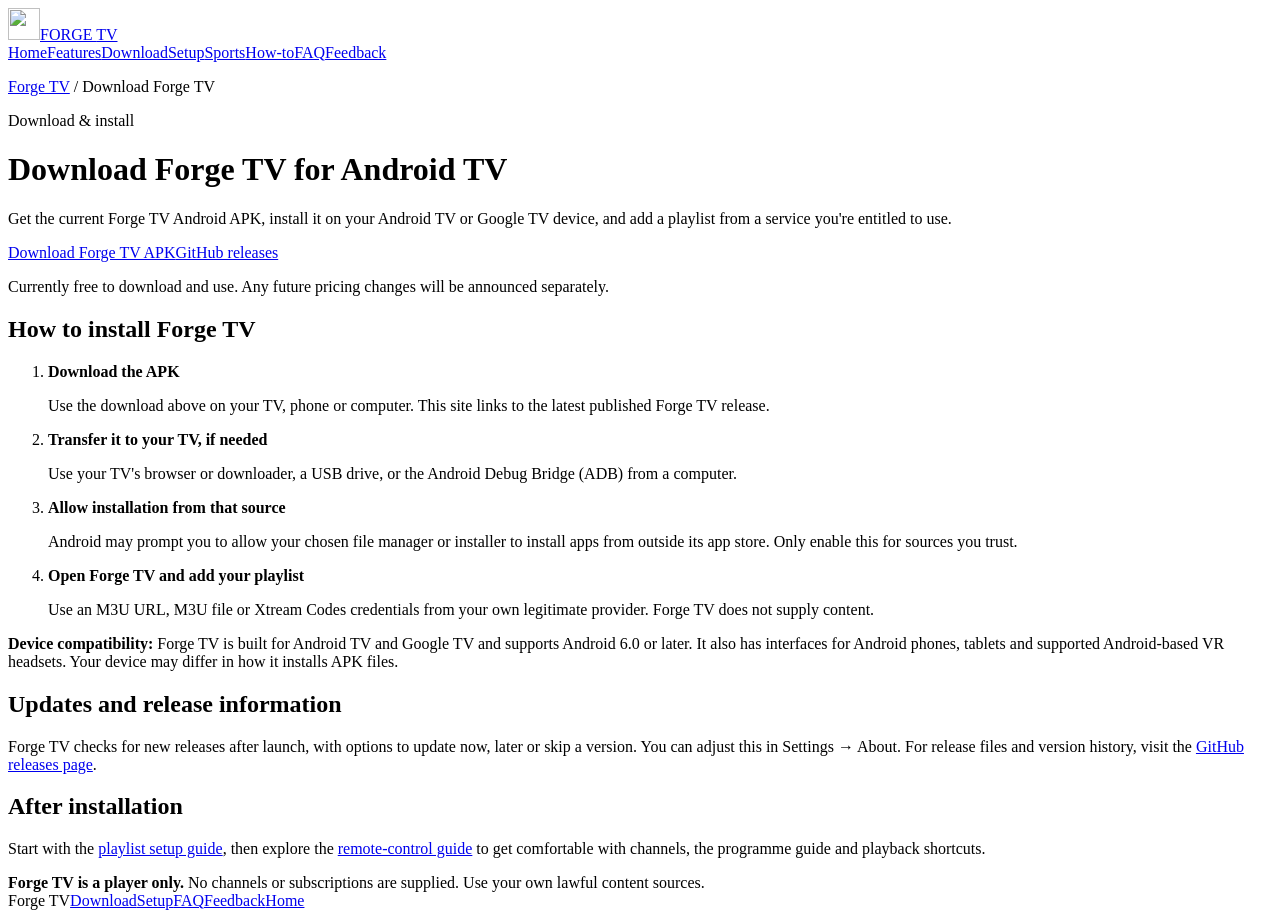
==== docs/download.html @ 0d574b42 "Add SEO-friendly Forge TV download forge tv page" ====
<!doctype html>
<html lang="en">
<head>
<meta charset="utf-8">
<meta name="viewport" content="width=device-width,initial-scale=1">
<title>Download Forge TV APK | Android TV & Google TV</title>
<meta name="description" content="Download the current Forge TV APK and learn how to install this IPTV player on Android TV, Google TV or other compatible Android devices.">
<meta name="theme-color" content="#070A12">
<link rel="canonical" href="https://forgetv.app/download.html">
<meta property="og:type" content="website">
<meta property="og:site_name" content="Forge TV">
<meta property="og:url" content="https://forgetv.app/download.html">
<meta property="og:title" content="Download Forge TV APK | Android TV & Google TV">
<meta property="og:description" content="Download the current Forge TV APK and learn how to install this IPTV player on Android TV, Google TV or other compatible Android devices.">
<meta property="og:image" content="https://forgetv.app/images/hero.png">
<meta name="twitter:card" content="summary_large_image">
<script type="application/ld+json">{"@context":"https://schema.org","@type":"WebPage","name":"Download Forge TV APK | Android TV & Google TV","description":"Download the current Forge TV APK and learn how to install this IPTV player on Android TV, Google TV or other compatible Android devices.","url":"https://forgetv.app/download.html","isPartOf":{"@type":"WebSite","name":"Forge TV","url":"https://forgetv.app/"}}</script>
<link rel="icon" href="/images/icon.svg" type="image/svg+xml">
<link rel="preconnect" href="https://fonts.googleapis.com">
<link rel="preconnect" href="https://fonts.gstatic.com" crossorigin>
<link href="https://fonts.googleapis.com/css2?family=Plus+Jakarta+Sans:wght@400;500;700;800&display=swap" rel="stylesheet">
<link rel="stylesheet" href="/seo-pages.css">
</head>
<body>
<header><div class="wrap"><a class="brand" href="/"><img src="/images/icon.svg" alt="" width="32" height="32">FORGE <span>TV</span></a>
<nav aria-label="Main navigation"><a href="/">Home</a><a href="/features.html">Features</a><a href="/download.html" aria-current="page">Download</a><a href="/setup.html">Setup</a><a href="/sports.html">Sports</a><a href="/how-to.html">How-to</a><a href="/faq.html">FAQ</a><a href="/feedback.html">Feedback</a></nav></div></header>
<main class="wrap">
<p class="crumb"><a href="/">Forge TV</a> / Download Forge TV</p>
<p class="kicker">Download & install</p>
<h1>Download Forge TV for Android TV</h1>
<p class="lead">Get the current Forge TV Android APK, install it on your Android TV or Google TV device, and add a playlist from a service you're entitled to use.</p>
<a class="action js-download" href="/downloads/forge-tv-latest.apk">Download Forge TV APK</a><a class="action secondary" href="https://github.com/tomdonegan/forge-standalone-releases/releases" rel="noopener noreferrer">GitHub releases</a>
<p class="copy" id="release-version" aria-live="polite">Currently free to download and use. Any future pricing changes will be announced separately.</p>
<h2>How to install Forge TV</h2>
<ol class="step-list">
<li><strong>Download the APK</strong><p>Use the download above on your TV, phone or computer. This site links to the latest published Forge TV release.</p></li>
<li><strong>Transfer it to your TV, if needed</strong><p>Use your TV's browser or downloader, a USB drive, or the Android Debug Bridge (ADB) from a computer.</p></li>
<li><strong>Allow installation from that source</strong><p>Android may prompt you to allow your chosen file manager or installer to install apps from outside its app store. Only enable this for sources you trust.</p></li>
<li><strong>Open Forge TV and add your playlist</strong><p>Use an M3U URL, M3U file or Xtream Codes credentials from your own legitimate provider. Forge TV does not supply content.</p></li>
</ol>
<div class="notice"><strong>Device compatibility:</strong> Forge TV is built for Android TV and Google TV and supports Android 6.0 or later. It also has interfaces for Android phones, tablets and supported Android-based VR headsets. Your device may differ in how it installs APK files.</div>
<h2>Updates and release information</h2>
<p class="copy">Forge TV checks for new releases after launch, with options to update now, later or skip a version. You can adjust this in Settings → About. For release files and version history, visit the <a href="https://github.com/tomdonegan/forge-standalone-releases/releases">GitHub releases page</a>.</p>
<h2>After installation</h2>
<p class="copy">Start with the <a href="/setup.html">playlist setup guide</a>, then explore the <a href="/how-to.html">remote-control guide</a> to get comfortable with channels, the programme guide and playback shortcuts.</p>
<script>
fetch('/version.json',{cache:'no-store'}).then(r=>{if(!r.ok)throw Error('No release metadata');return r.json()}).then(v=>{
if(v.version&&v.apkUrl&&typeof v.apkUrl==='string'&&v.apkUrl.startsWith('/downloads/')){
 document.querySelector('.js-download').href=v.apkUrl;
 document.getElementById('release-version').textContent='Current release: v'+v.version+' · Android APK · Currently free to download and use.';
}
}).catch(()=>{});
</script>
<div class="notice"><strong>Forge TV is a player only.</strong> No channels or subscriptions are supplied. Use your own lawful content sources.</div>
</main>
<footer><div class="wrap"><span>Forge TV</span><a href="/download.html">Download</a><a href="/setup.html">Setup</a><a href="/faq.html">FAQ</a><a href="/feedback.html">Feedback</a><a href="/">Home</a></div></footer>
<!-- Cloudflare Web Analytics --><script type='module' src='https://static.cloudflareinsights.com/beacon.min.js' data-cf-beacon='{"token": "2f51f1ffd19641739e5ffd2abb365eeb"}'></script><!-- End Cloudflare Web Analytics -->
</body>
</html>
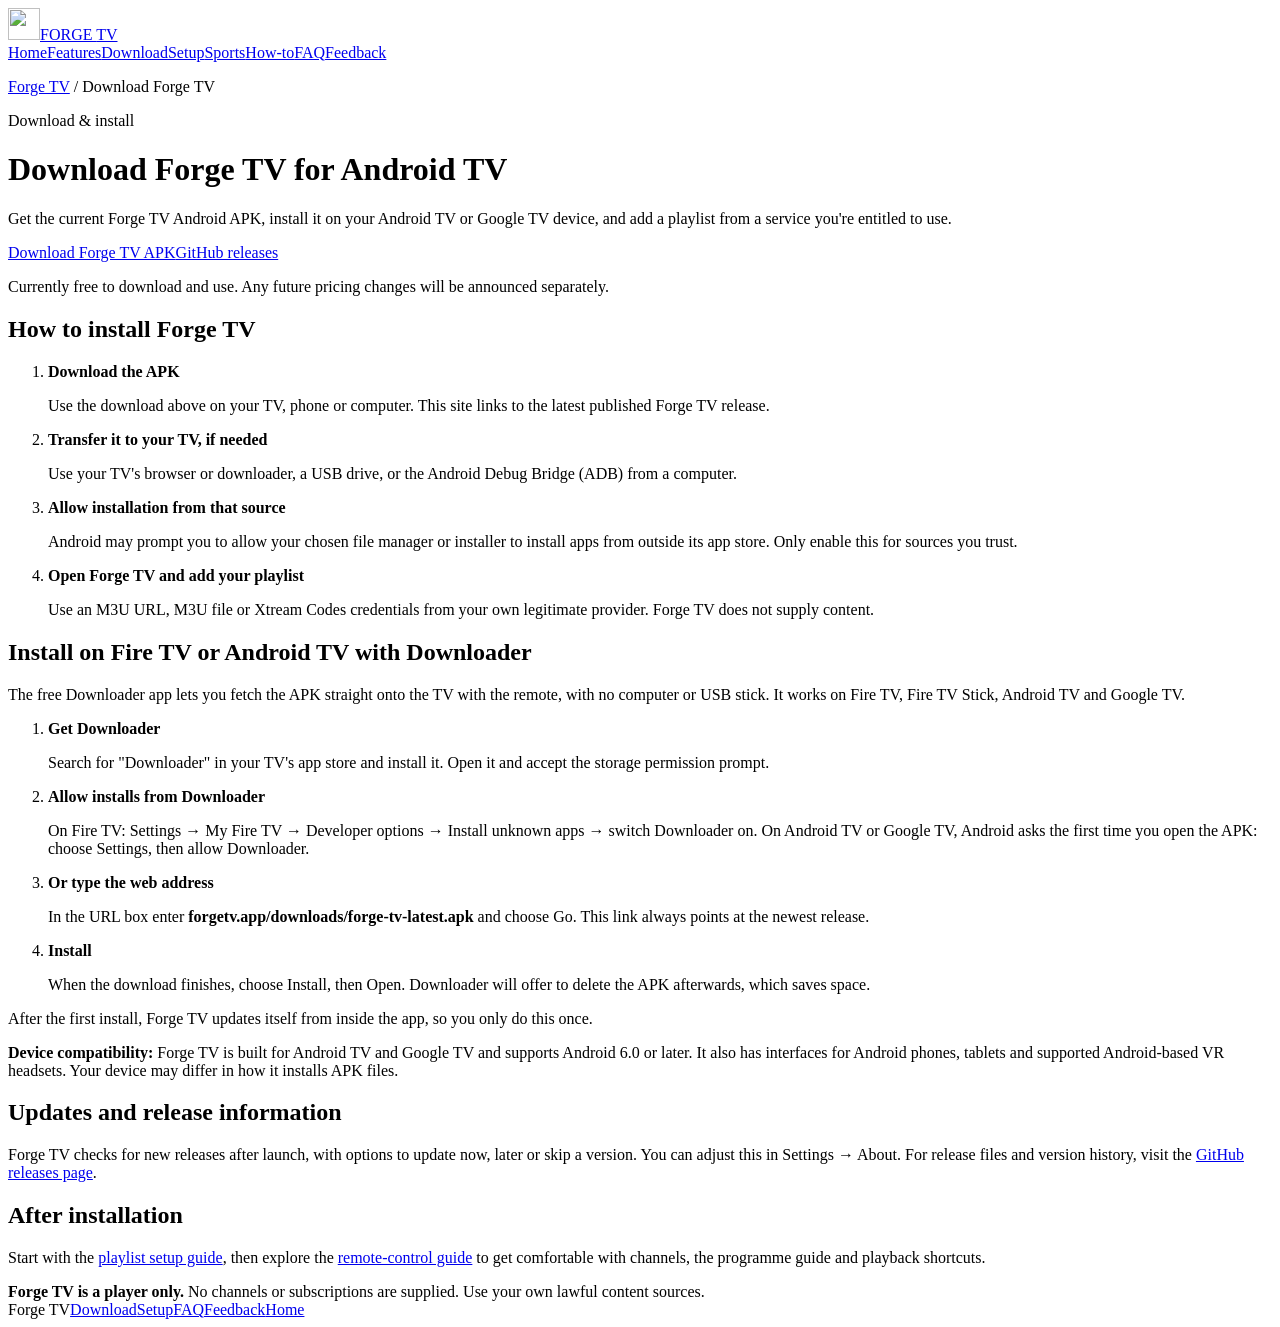
==== commit e85bc690: "Add Downloader install steps for Fire TV and Android TV Co-Authored-By: Claude Sonnet 5.5 <noreply@a" ====
--- a/docs/download.html
+++ b/docs/download.html
@@ -38,11 +38,22 @@
 <li><strong>Allow installation from that source</strong><p>Android may prompt you to allow your chosen file manager or installer to install apps from outside its app store. Only enable this for sources you trust.</p></li>
 <li><strong>Open Forge TV and add your playlist</strong><p>Use an M3U URL, M3U file or Xtream Codes credentials from your own legitimate provider. Forge TV does not supply content.</p></li>
 </ol>
+<h2 id="downloader">Install on Fire TV or Android TV with Downloader</h2>
+<p class="copy">The free Downloader app lets you fetch the APK straight onto the TV with the remote, with no computer or USB stick. It works on Fire TV, Fire TV Stick, Android TV and Google TV.</p>
+<ol class="step-list">
+<li><strong>Get Downloader</strong><p>Search for "Downloader" in your TV's app store and install it. Open it and accept the storage permission prompt.</p></li>
+<li><strong>Allow installs from Downloader</strong><p>On Fire TV: Settings &rarr; My Fire TV &rarr; Developer options &rarr; Install unknown apps &rarr; switch Downloader on. On Android TV or Google TV, Android asks the first time you open the APK: choose Settings, then allow Downloader.</p></li>
+<li id="downloader-code-step" hidden><strong>Type the Downloader code</strong><p>On the Downloader home screen, select the URL box and enter <strong class="code" id="downloader-code"></strong>, then choose Go.</p></li>
+<li><strong>Or type the web address</strong><p>In the URL box enter <strong class="code">forgetv.app/downloads/forge-tv-latest.apk</strong> and choose Go. This link always points at the newest release.</p></li>
+<li><strong>Install</strong><p>When the download finishes, choose Install, then Open. Downloader will offer to delete the APK afterwards, which saves space.</p></li>
+</ol>
+<p class="copy">After the first install, Forge TV updates itself from inside the app, so you only do this once.</p>
 <div class="notice"><strong>Device compatibility:</strong> Forge TV is built for Android TV and Google TV and supports Android 6.0 or later. It also has interfaces for Android phones, tablets and supported Android-based VR headsets. Your device may differ in how it installs APK files.</div>
 <h2>Updates and release information</h2>
 <p class="copy">Forge TV checks for new releases after launch, with options to update now, later or skip a version. You can adjust this in Settings → About. For release files and version history, visit the <a href="https://github.com/tomdonegan/forge-standalone-releases/releases">GitHub releases page</a>.</p>
 <h2>After installation</h2>
 <p class="copy">Start with the <a href="/setup.html">playlist setup guide</a>, then explore the <a href="/how-to.html">remote-control guide</a> to get comfortable with channels, the programme guide and playback shortcuts.</p>
+<script src="/site-config.js"></script>
 <script>
 fetch('/version.json',{cache:'no-store'}).then(r=>{if(!r.ok)throw Error('No release metadata');return r.json()}).then(v=>{
 if(v.version&&v.apkUrl&&typeof v.apkUrl==='string'&&v.apkUrl.startsWith('/downloads/')){
@@ -50,6 +61,8 @@
  document.getElementById('release-version').textContent='Current release: v'+v.version+' · Android APK · Currently free to download and use.';
 }
 }).catch(()=>{});
+var dc=window.FORGE_SITE_CONFIG&&window.FORGE_SITE_CONFIG.downloaderCode;
+if(dc){document.getElementById('downloader-code').textContent=dc;document.getElementById('downloader-code-step').hidden=false;}
 </script>
 <div class="notice"><strong>Forge TV is a player only.</strong> No channels or subscriptions are supplied. Use your own lawful content sources.</div>
 </main>
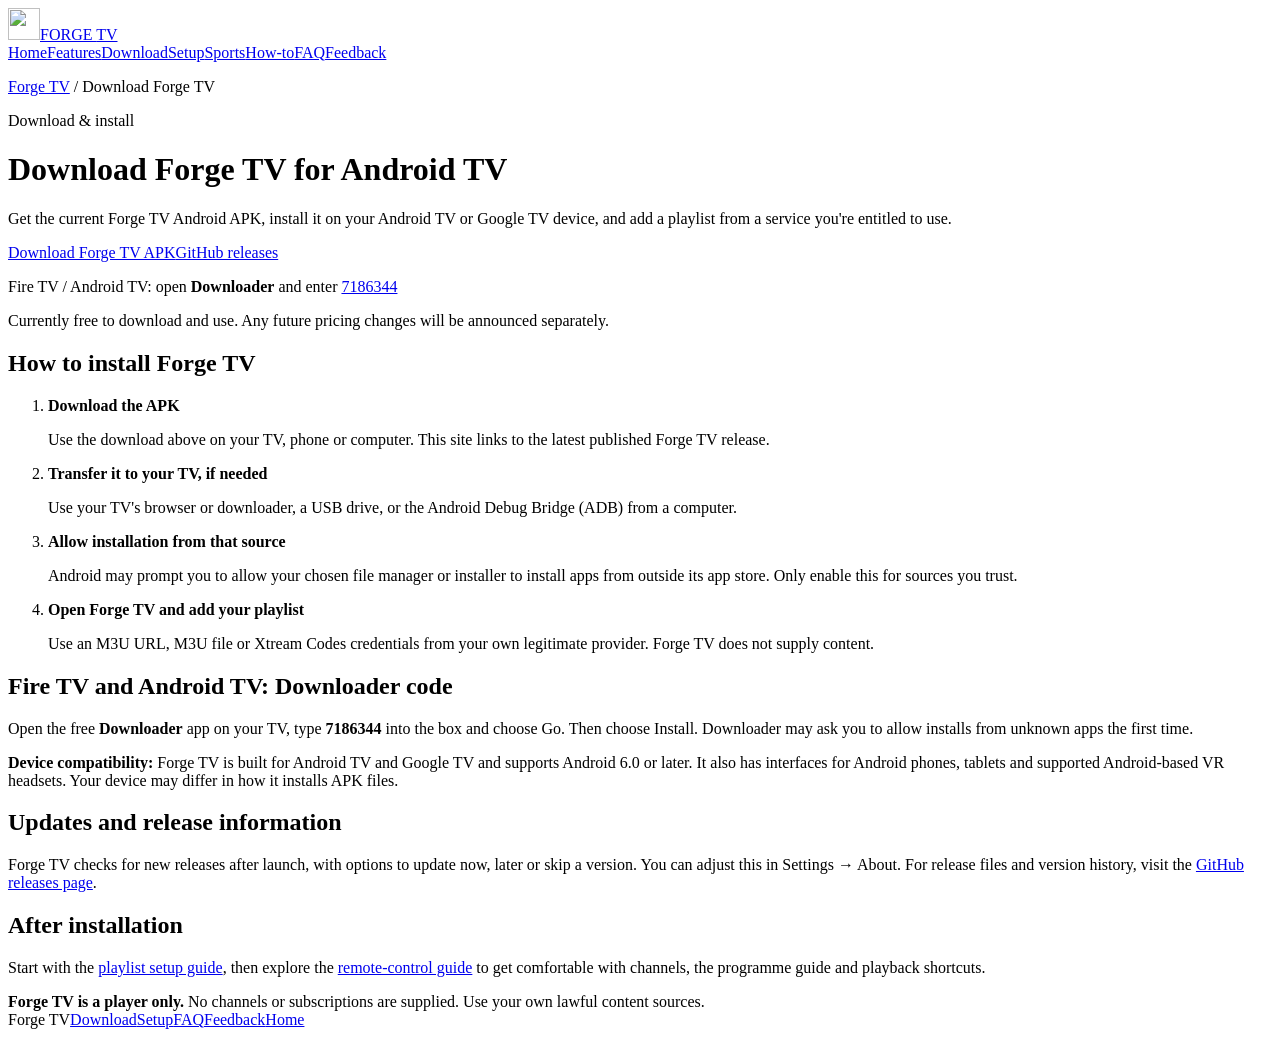
==== commit 9dccbf78: "Show the Downloader code 7186344 on the Download page Co-Authored-By: Claude Sonnet 5.5 <noreply@ant" ====
--- a/docs/download.html
+++ b/docs/download.html
@@ -30,6 +30,7 @@
 <h1>Download Forge TV for Android TV</h1>
 <p class="lead">Get the current Forge TV Android APK, install it on your Android TV or Google TV device, and add a playlist from a service you're entitled to use.</p>
 <a class="action js-download" href="/downloads/forge-tv-latest.apk">Download Forge TV APK</a><a class="action secondary" href="https://github.com/tomdonegan/forge-standalone-releases/releases" rel="noopener noreferrer">GitHub releases</a>
+<p class="copy dl-code">Fire TV / Android TV: open <strong>Downloader</strong> and enter <a class="code" href="#downloader">7186344</a></p>
 <p class="copy" id="release-version" aria-live="polite">Currently free to download and use. Any future pricing changes will be announced separately.</p>
 <h2>How to install Forge TV</h2>
 <ol class="step-list">
@@ -38,22 +39,13 @@
 <li><strong>Allow installation from that source</strong><p>Android may prompt you to allow your chosen file manager or installer to install apps from outside its app store. Only enable this for sources you trust.</p></li>
 <li><strong>Open Forge TV and add your playlist</strong><p>Use an M3U URL, M3U file or Xtream Codes credentials from your own legitimate provider. Forge TV does not supply content.</p></li>
 </ol>
-<h2 id="downloader">Install on Fire TV or Android TV with Downloader</h2>
-<p class="copy">The free Downloader app lets you fetch the APK straight onto the TV with the remote, with no computer or USB stick. It works on Fire TV, Fire TV Stick, Android TV and Google TV.</p>
-<ol class="step-list">
-<li><strong>Get Downloader</strong><p>Search for "Downloader" in your TV's app store and install it. Open it and accept the storage permission prompt.</p></li>
-<li><strong>Allow installs from Downloader</strong><p>On Fire TV: Settings &rarr; My Fire TV &rarr; Developer options &rarr; Install unknown apps &rarr; switch Downloader on. On Android TV or Google TV, Android asks the first time you open the APK: choose Settings, then allow Downloader.</p></li>
-<li id="downloader-code-step" hidden><strong>Type the Downloader code</strong><p>On the Downloader home screen, select the URL box and enter <strong class="code" id="downloader-code"></strong>, then choose Go.</p></li>
-<li><strong>Or type the web address</strong><p>In the URL box enter <strong class="code">forgetv.app/downloads/forge-tv-latest.apk</strong> and choose Go. This link always points at the newest release.</p></li>
-<li><strong>Install</strong><p>When the download finishes, choose Install, then Open. Downloader will offer to delete the APK afterwards, which saves space.</p></li>
-</ol>
-<p class="copy">After the first install, Forge TV updates itself from inside the app, so you only do this once.</p>
+<h2 id="downloader">Fire TV and Android TV: Downloader code</h2>
+<p class="copy">Open the free <strong>Downloader</strong> app on your TV, type <strong class="code">7186344</strong> into the box and choose Go. Then choose Install. Downloader may ask you to allow installs from unknown apps the first time.</p>
 <div class="notice"><strong>Device compatibility:</strong> Forge TV is built for Android TV and Google TV and supports Android 6.0 or later. It also has interfaces for Android phones, tablets and supported Android-based VR headsets. Your device may differ in how it installs APK files.</div>
 <h2>Updates and release information</h2>
 <p class="copy">Forge TV checks for new releases after launch, with options to update now, later or skip a version. You can adjust this in Settings → About. For release files and version history, visit the <a href="https://github.com/tomdonegan/forge-standalone-releases/releases">GitHub releases page</a>.</p>
 <h2>After installation</h2>
 <p class="copy">Start with the <a href="/setup.html">playlist setup guide</a>, then explore the <a href="/how-to.html">remote-control guide</a> to get comfortable with channels, the programme guide and playback shortcuts.</p>
-<script src="/site-config.js"></script>
 <script>
 fetch('/version.json',{cache:'no-store'}).then(r=>{if(!r.ok)throw Error('No release metadata');return r.json()}).then(v=>{
 if(v.version&&v.apkUrl&&typeof v.apkUrl==='string'&&v.apkUrl.startsWith('/downloads/')){
@@ -61,8 +53,6 @@
  document.getElementById('release-version').textContent='Current release: v'+v.version+' · Android APK · Currently free to download and use.';
 }
 }).catch(()=>{});
-var dc=window.FORGE_SITE_CONFIG&&window.FORGE_SITE_CONFIG.downloaderCode;
-if(dc){document.getElementById('downloader-code').textContent=dc;document.getElementById('downloader-code-step').hidden=false;}
 </script>
 <div class="notice"><strong>Forge TV is a player only.</strong> No channels or subscriptions are supplied. Use your own lawful content sources.</div>
 </main>
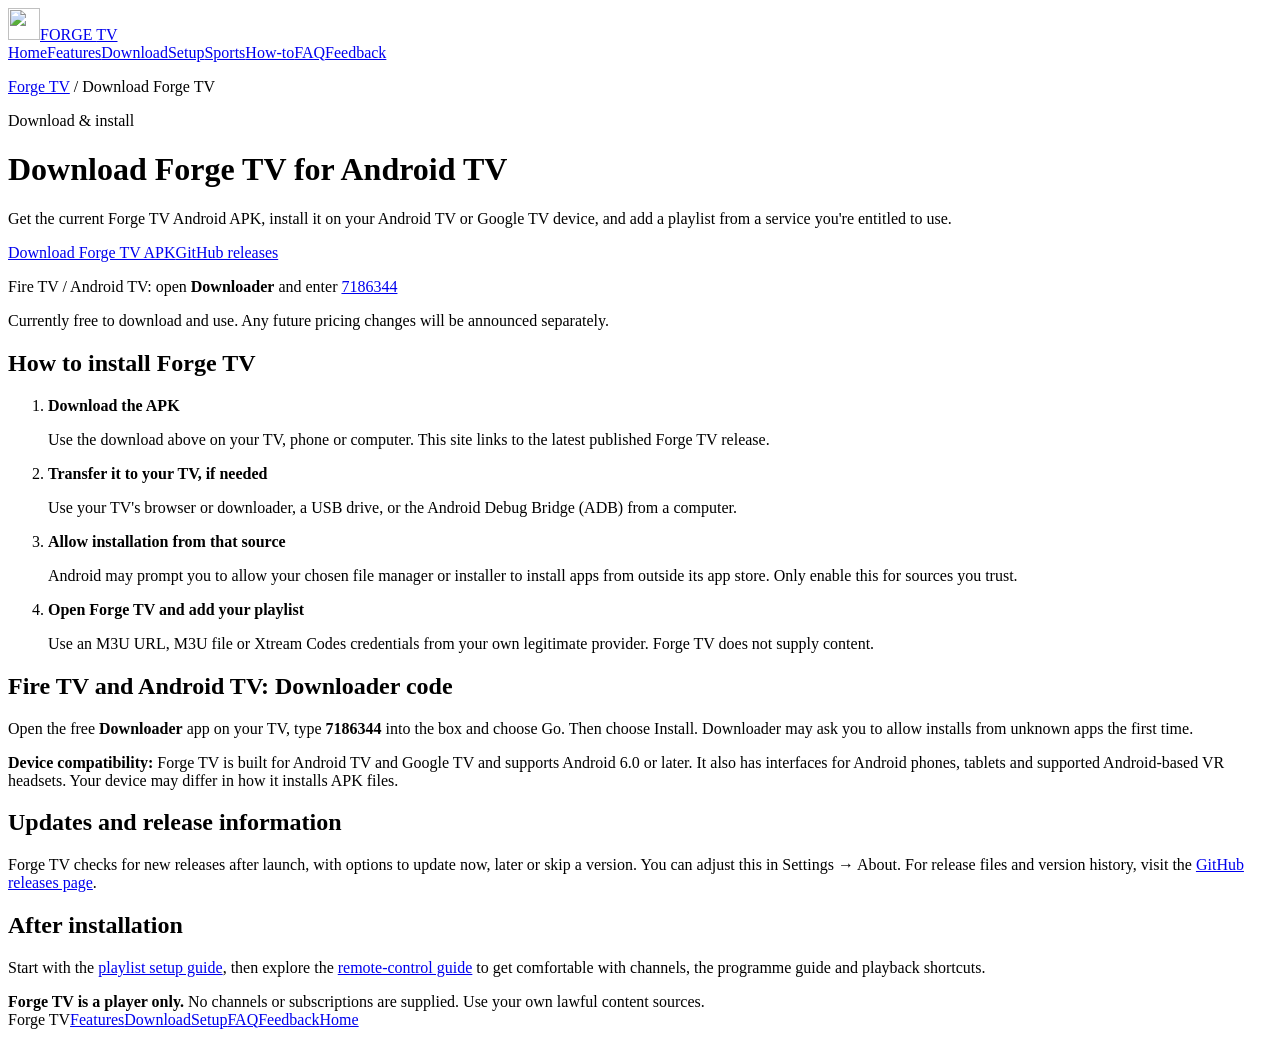
==== commit 95e8e044: "Expand Features page into a full list under subheadings Co-Authored-By: Claude Sonnet 5.5 <noreply@a" ====
--- a/docs/download.html
+++ b/docs/download.html
@@ -56,7 +56,7 @@
 </script>
 <div class="notice"><strong>Forge TV is a player only.</strong> No channels or subscriptions are supplied. Use your own lawful content sources.</div>
 </main>
-<footer><div class="wrap"><span>Forge TV</span><a href="/download.html">Download</a><a href="/setup.html">Setup</a><a href="/faq.html">FAQ</a><a href="/feedback.html">Feedback</a><a href="/">Home</a></div></footer>
+<footer><div class="wrap"><span>Forge TV</span><a href="/features.html">Features</a><a href="/download.html">Download</a><a href="/setup.html">Setup</a><a href="/faq.html">FAQ</a><a href="/feedback.html">Feedback</a><a href="/">Home</a></div></footer>
 <!-- Cloudflare Web Analytics --><script type='module' src='https://static.cloudflareinsights.com/beacon.min.js' data-cf-beacon='{"token": "2f51f1ffd19641739e5ffd2abb365eeb"}'></script><!-- End Cloudflare Web Analytics -->
 </body>
 </html>
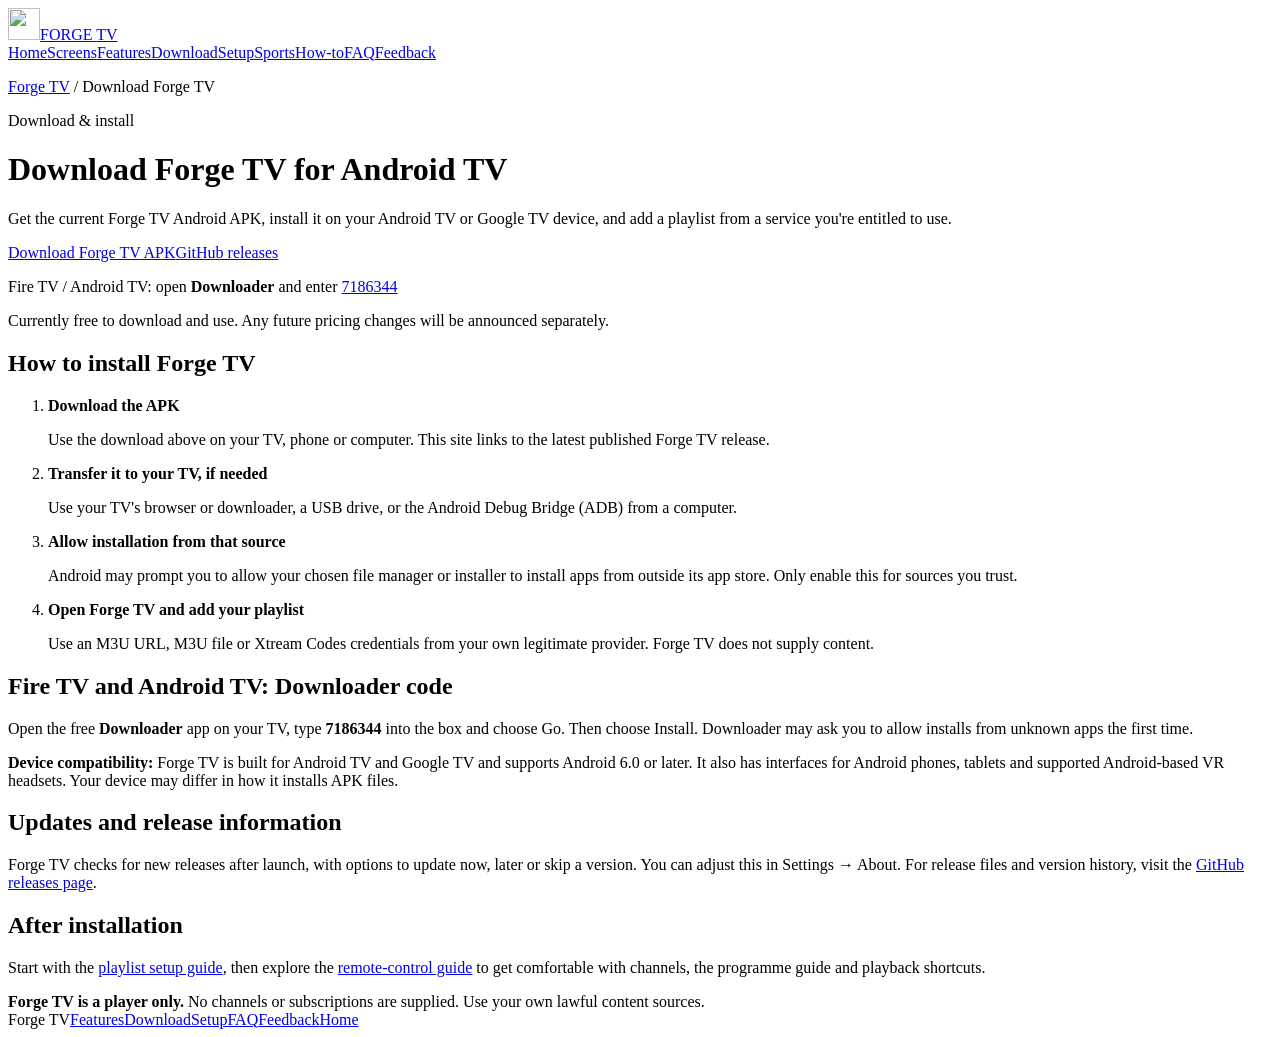
==== commit 2ca011b8: "Use one consistent top menu on every website page Navigation is generated from scripts/sync-nav.py s" ====
--- a/docs/download.html
+++ b/docs/download.html
@@ -20,10 +20,11 @@
 <link rel="preconnect" href="https://fonts.gstatic.com" crossorigin>
 <link href="https://fonts.googleapis.com/css2?family=Plus+Jakarta+Sans:wght@400;500;700;800&display=swap" rel="stylesheet">
 <link rel="stylesheet" href="/seo-pages.css">
+<link rel="stylesheet" href="/site-nav.css">
 </head>
 <body>
 <header><div class="wrap"><a class="brand" href="/"><img src="/images/icon.svg" alt="" width="32" height="32">FORGE <span>TV</span></a>
-<nav aria-label="Main navigation"><a href="/">Home</a><a href="/features.html">Features</a><a href="/download.html" aria-current="page">Download</a><a href="/setup.html">Setup</a><a href="/sports.html">Sports</a><a href="/how-to.html">How-to</a><a href="/faq.html">FAQ</a><a href="/feedback.html">Feedback</a></nav></div></header>
+<nav aria-label="Main navigation"><a href="/">Home</a><a href="/#screens">Screens</a><a href="/features.html">Features</a><a href="/download.html" aria-current="page">Download</a><a href="/setup.html">Setup</a><a href="/sports.html">Sports</a><a href="/how-to.html">How-to</a><a href="/faq.html">FAQ</a><a href="/feedback.html">Feedback</a></nav><a class="bar-coffee" id="forge-bar-coffee" href="#" target="_blank" rel="noopener noreferrer" hidden>☕ Buy me a coffee</a></div></header>
 <main class="wrap">
 <p class="crumb"><a href="/">Forge TV</a> / Download Forge TV</p>
 <p class="kicker">Download & install</p>
@@ -58,5 +59,7 @@
 </main>
 <footer><div class="wrap"><span>Forge TV</span><a href="/features.html">Features</a><a href="/download.html">Download</a><a href="/setup.html">Setup</a><a href="/faq.html">FAQ</a><a href="/feedback.html">Feedback</a><a href="/">Home</a></div></footer>
 <!-- Cloudflare Web Analytics --><script type='module' src='https://static.cloudflareinsights.com/beacon.min.js' data-cf-beacon='{"token": "2f51f1ffd19641739e5ffd2abb365eeb"}'></script><!-- End Cloudflare Web Analytics -->
+<script src="/site-config.js"></script>
+<script src="/site-nav.js" defer></script>
 </body>
 </html>
